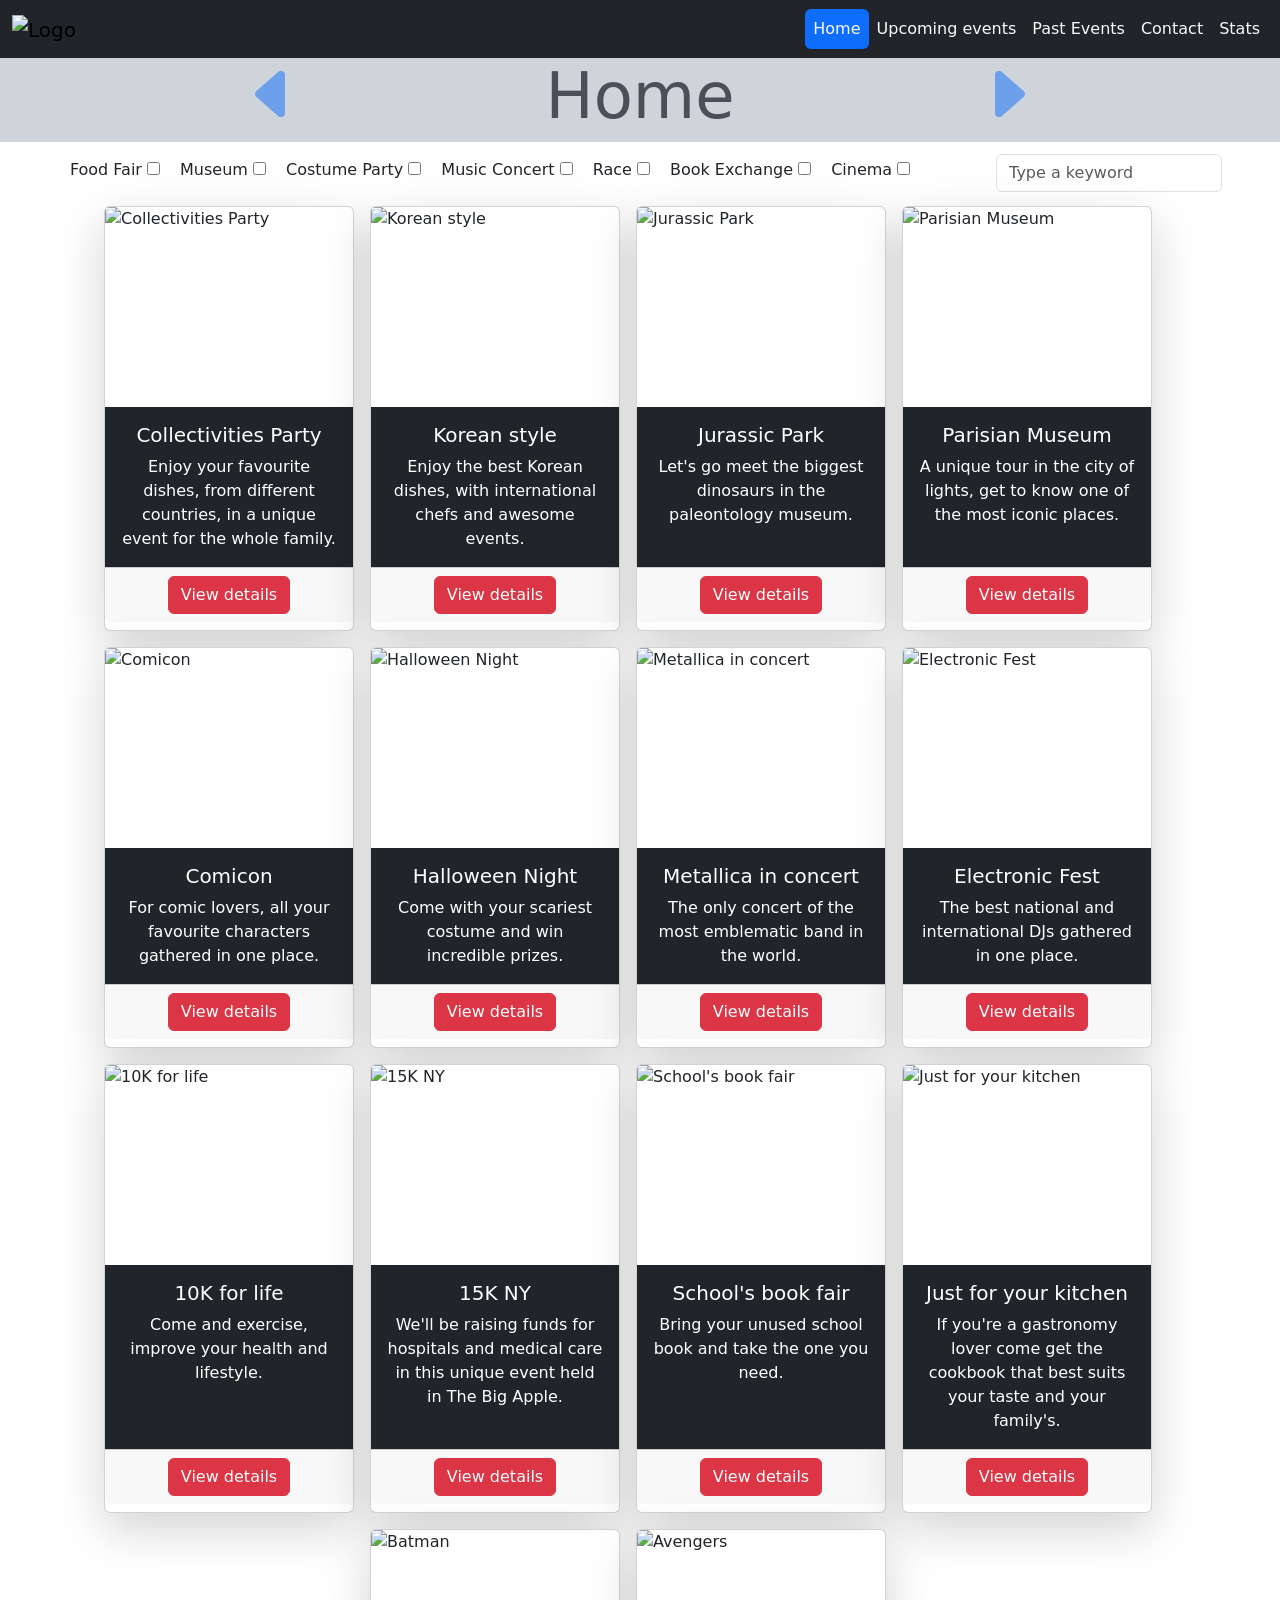
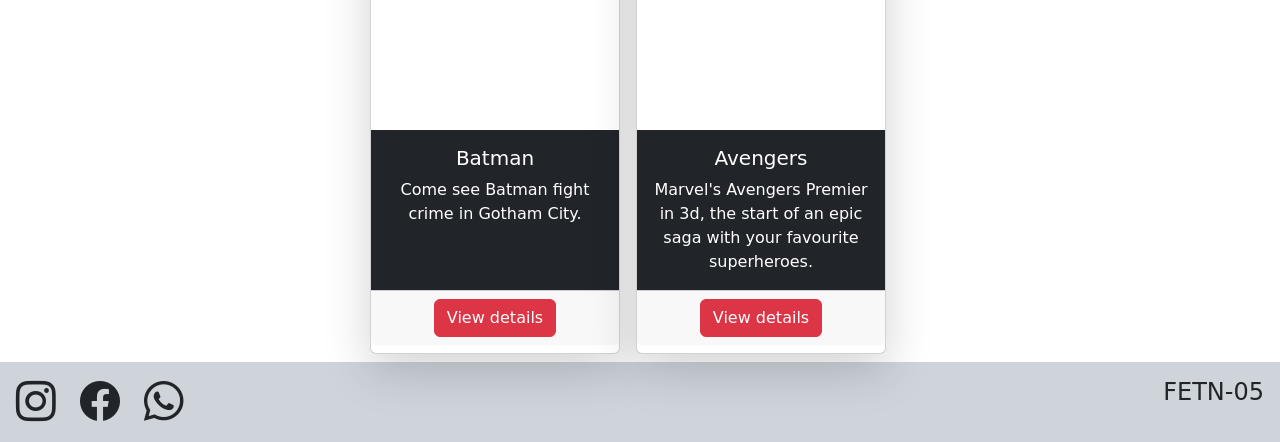
==== index.html @ f48a24a9 "add data.js" ====
<!DOCTYPE html>
<html lang="en">

<head>
    <meta charset="UTF-8">
    <meta http-equiv="X-UA-Compatible" content="IE=edge">
    <meta name="viewport" content="width=device-width, initial-scale=1.0">
    <link rel="icon" type="image/x-icon" href="./img/favicon.png">
    <link href="https://cdn.jsdelivr.net/npm/bootstrap@5.3.0-alpha1/dist/css/bootstrap.min.css" rel="stylesheet"
        integrity="sha384-GLhlTQ8iRABdZLl6O3oVMWSktQOp6b7In1Zl3/Jr59b6EGGoI1aFkw7cmDA6j6gD" crossorigin="anonymous">
    <link rel="stylesheet" href="./styles.css">
    <link rel="stylesheet" href="https://cdn.jsdelivr.net/npm/bootstrap-icons@1.10.3/font/bootstrap-icons.css">
    <title>Amazing Events>Home</title>
</head>

<body class="container-box">
    <header>
        <nav class="navbar nav-pills navbar-expand-md bg-dark">
            <div class="container-fluid">
                <a class="navbar-brand" href="/index.html">
                    <img src="./img/LogoAmazingEvents.png" alt="Logo" width="150"
                        class="d-inline-block align-text-center img-fluid">
                </a>
                <button class="navbar-toggler btn btn-light bg-light" type="button" data-bs-toggle="collapse"
                    data-bs-target="#navbarNavAltMarkup" aria-controls="navbarNavAltMarkup" aria-expanded="false"
                    aria-label="Toggle navigation">
                    <span><i class="bi bi-list"></i></span>
                </button>
                <div class="collapse navbar-collapse justify-content-end" id="navbarNavAltMarkup">
                    <div class="navbar-nav">
                        <a class="nav-link active text-light" aria-current="page" href="/index.html">Home</a>
                        <a class="nav-link text-light" href="./upcomingevent.html">Upcoming events</a>
                        <a class="nav-link text-light" href="./pastevents.html">Past Events</a>
                        <a class="nav-link text-light" href="./contact.html">Contact</a>
                        <a class="nav-link text-light" href="./stats.html">Stats</a>
                    </div>
                </div>
            </div>
        </nav>
        <div class="d-flex bg-dark-subtle justify-content-xl-evenly justify-content-lg-evenly justify-content-md-evenly justify-content-sm-evenly justify-content-evenly ">
            <div>
                <a href="#"><i class=" bi bi-caret-left-fill display-3 opacity-50 align-content-center"></i></a>
            </div>
            <div>
                <h1 class="text-dark-emphasis display-3">Home</h1>
            </div>
            <div>
                <a href="#"><i class="bi bi-caret-right-fill display-3 opacity-50"></i></a>
            </div>
        </div>
    </header>
    <main class="flex-grow-1">
        <div class="d-flex flex-column text-center d-md-flex flex-md-row justify-content-md-evenly m-1">
            <div id="categorycontainer" class="d-flex p-2 flex-column align-content-center d-md-flex flex-md-row">                
            </div>
            <div class="d-inline-flex pt-2 justify-content-center">
                <form class="ps-2" method="get">
                    <input onkeyup="capData()" class="form-control flex-grow-1" placeholder="Type a keyword" type="text" name="find" id="find">
                </form>
            </div>
        </div>

        <div id="cardscontainer" class="row w-100 d-flex align-content-center d-sm-flex flex-column flex-sm-row justify-content-sm-center">
            
        </div>
    </main>

    <footer>
        <div class="display-6">
            <div class="d-flex p-3 bg-dark-subtle justify-content-between align-content-center">
                <div class="d-inline-flex">
                    <span><i class="bi bi-instagram pe-4"></i></span>
                    <span><i class="bi bi-facebook pe-4"></i></span>
                    <span><i class="bi bi-whatsapp pe-4"></i></span>
                </div>
                <div>
                    <h4 class="mb-0">FETN-05</h4>
                </div>
            </div>
        </div>
    </footer>
    <script src="https://cdn.jsdelivr.net/npm/bootstrap@5.3.0-alpha1/dist/js/bootstrap.bundle.min.js"
    integrity="sha384-w76AqPfDkMBDXo30jS1Sgez6pr3x5MlQ1ZAGC+nuZB+EYdgRZgiwxhTBTkF7CXvN" crossorigin="anonymous">
    </script>
    <script src="./scripts/data_ae_1.js">
    </script>
    <script src="./scripts/dataIndex.js">
    </script>
    <script src="./scripts/genCheckBoxs.js">
    </script>
    <script src="./scripts/eventFilter.js">
    </script>
    <script src="./scripts/notFound.js">
    </script>
</body>


</html>
---- styles.css ----
.container-box{
    min-height: 100vh;
    display: flex;
    flex-direction: column;
}

/* .card{
    opacity: 95%;

} */

.card-img{
    height: 200px;
    object-fit: cover;
}
#imagedetails{
    height: 200px;
    object-fit: cover;
}

body{
    background-image: url(./img/bg1.jpg);
}
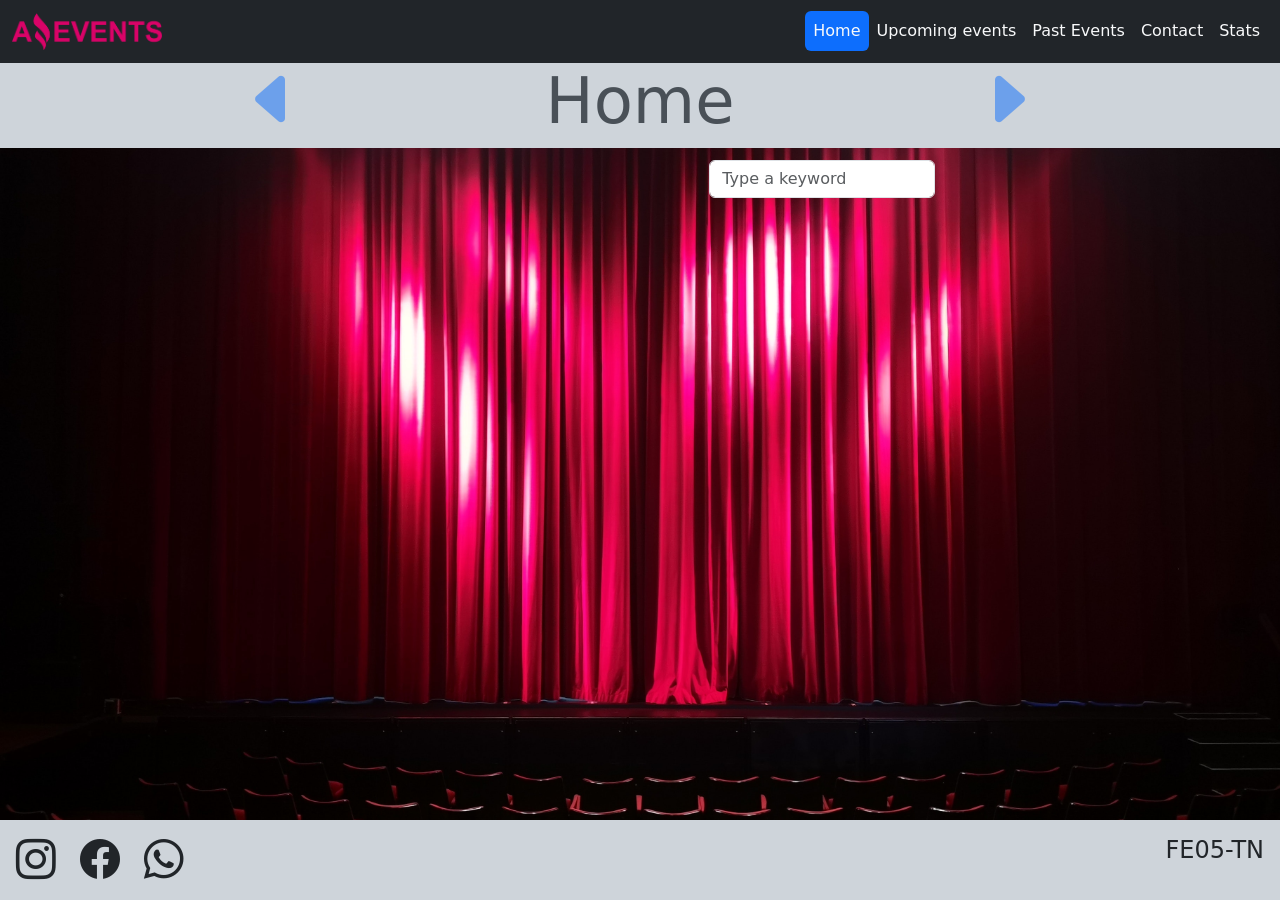
==== commit b9ba8844: "Initial commit" ====
--- a/index.html
+++ b/index.html
@@ -39,13 +39,13 @@
         </nav>
         <div class="d-flex bg-dark-subtle justify-content-xl-evenly justify-content-lg-evenly justify-content-md-evenly justify-content-sm-evenly justify-content-evenly ">
             <div>
-                <a href="#"><i class=" bi bi-caret-left-fill display-3 opacity-50 align-content-center"></i></a>
+                <a href="./stats.html"><i class=" bi bi-caret-left-fill display-3 opacity-50 align-content-center"></i></a>
             </div>
             <div>
                 <h1 class="text-dark-emphasis display-3">Home</h1>
             </div>
             <div>
-                <a href="#"><i class="bi bi-caret-right-fill display-3 opacity-50"></i></a>
+                <a href="./upcomingevent.html"><i class="bi bi-caret-right-fill display-3 opacity-50"></i></a>
             </div>
         </div>
     </header>
@@ -60,7 +60,7 @@
             </div>
         </div>
 
-        <div id="cardscontainer" class="row w-100 d-flex align-content-center d-sm-flex flex-column flex-sm-row justify-content-sm-center">
+        <div id="cardscontainer" class="row text-secondary-emphasis w-100 d-flex align-content-center d-sm-flex flex-column flex-sm-row justify-content-sm-center">
             
         </div>
     </main>
@@ -74,7 +74,7 @@
                     <span><i class="bi bi-whatsapp pe-4"></i></span>
                 </div>
                 <div>
-                    <h4 class="mb-0">FETN-05</h4>
+                    <h4 class="mb-0">FE05-TN</h4>
                 </div>
             </div>
         </div>
--- a/styles.css
+++ b/styles.css
@@ -19,5 +19,8 @@
 }
 
 body{
-    background-image: url(./img/bg1.jpg);
+    background-image: url(./img/bg2.jpg);
+    background-repeat: no-repeat;
+    background-size: cover;
+    background-attachment: fixed;
 }
